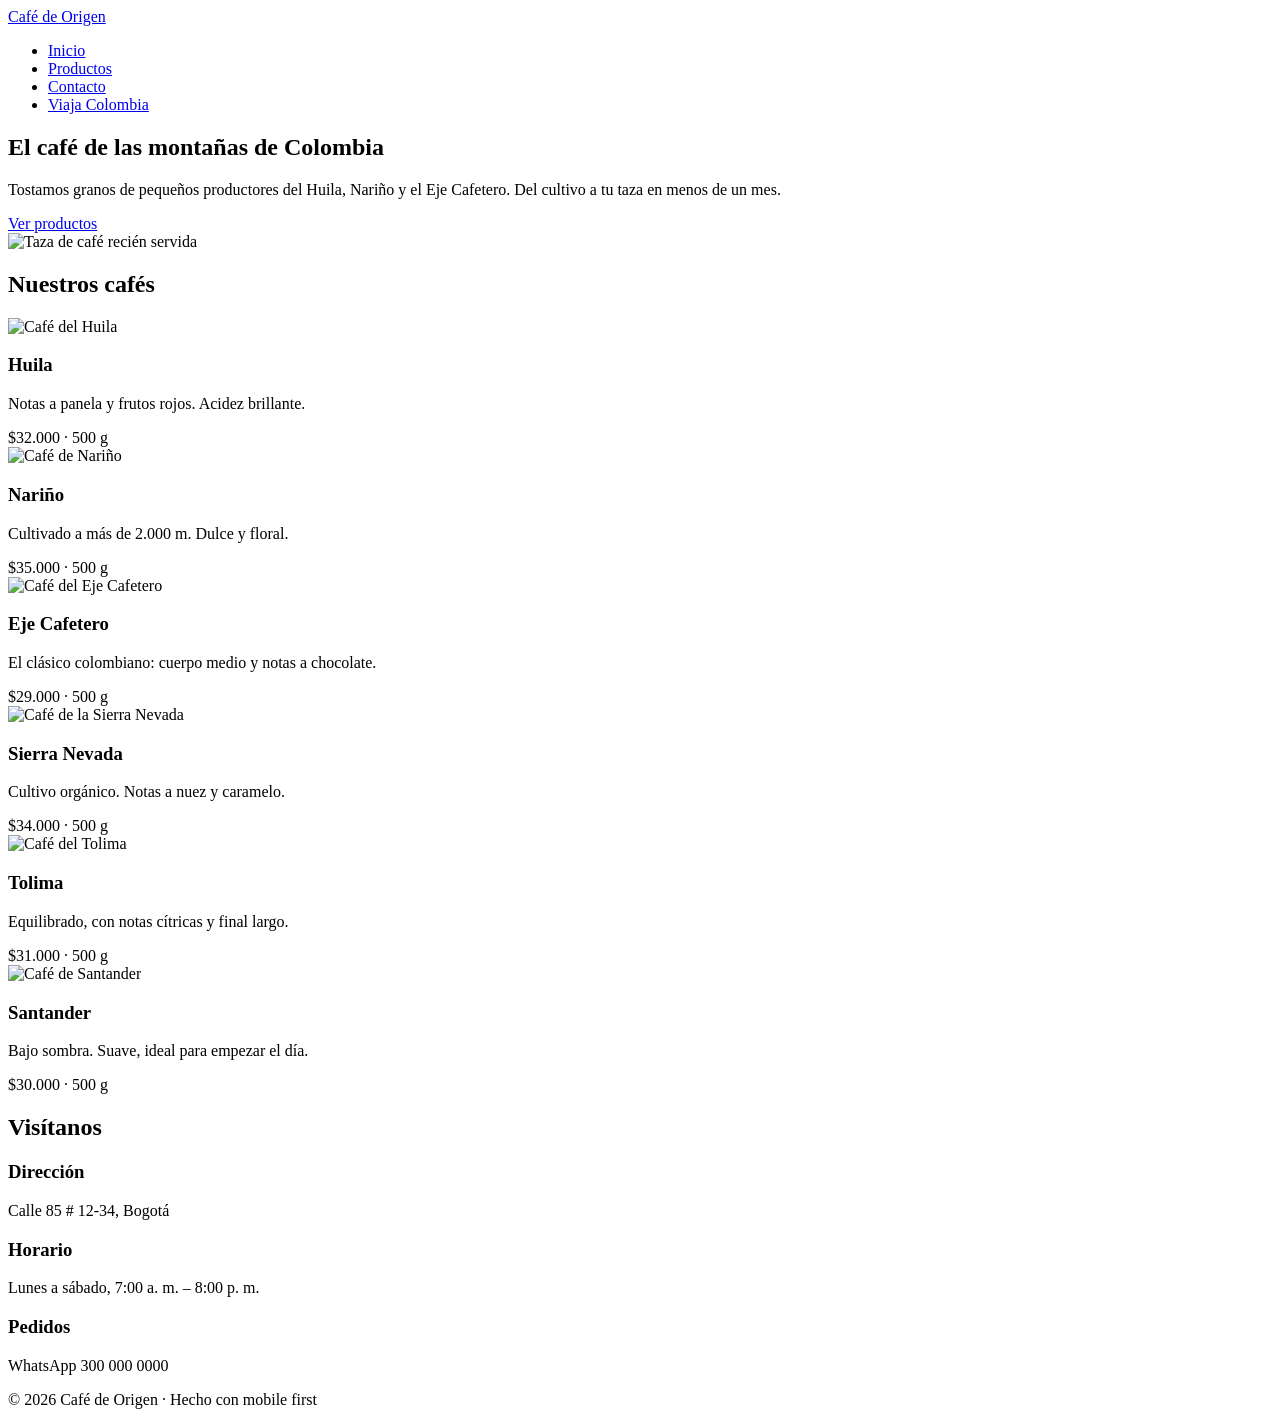
==== index.html @ ff090841 "Estructura inicial y viajaColombia." ====
<!DOCTYPE html> 
<html lang="es"> 
<head> 
<meta charset="UTF-8"> 
  <meta name="viewport" content="width=device-width, initial-scale=1.0"> 
  <title>Café de Origen</title> 
  <link rel="stylesheet" href="css/styles.css"> 
</head> 
<body> 
 
  <!-- ENCABEZADO --> 
  <header class="header"> 
    <div class="contenedor header__contenido"> 
      <a href="#inicio" class="logo">       Café de Origen</a> 
      <nav> 
        <ul class="nav__lista"> 
          <li><a href="#inicio">Inicio</a></li> 
          <li><a href="#productos">Productos</a></li> 
          <li><a href="#contacto">Contacto</a></li> 
          <li><a href="viajacolombia/index.html" class="nav__destacado">Viaja 
Colombia</a></li> 
        </ul> 
      </nav> 
    </div> 
  </header> 
 
  <main> 
    <!-- HERO --> 
    <section class="hero" id="inicio"> 
      <div class="contenedor hero__contenido"> 
        <div class="hero__texto"> 
          <h1>El café de las montañas de Colombia</h1> 
          <p>Tostamos granos de pequeños productores del Huila, Nariño y el Eje 
Cafetero. Del cultivo a tu taza en menos de un mes.</p> 
          <a href="#productos" class="boton">Ver productos</a> 
        </div> 
        <img class="hero__imagen" 
src="https://placehold.co/800x600/4b2e2a/f7f1e8.png?text=Cafe+de+Origen" alt="Taza de 
café recién servida"> 
      </div> 
    </section> 
 
    <!-- PRODUCTOS --> 
    <section class="productos" id="productos"> 
      <div class="contenedor"> 
        <h2>Nuestros cafés</h2> 
        <div class="tarjetas"> 
          <article class="tarjeta"> 
            <img src="https://placehold.co/600x400/6b4226/f7f1e8.png?text=Huila" 
alt="Café del Huila"> 
            <div class="tarjeta__cuerpo"> 
              <h3>Huila</h3> 
              <p>Notas a panela y frutos rojos. Acidez brillante.</p> 
              <span class="precio">$32.000 · 500 g</span> 
            </div> 
          </article> 
          <article class="tarjeta"> 
            <img src="https://placehold.co/600x400/6b4226/f7f1e8.png?text=Narino" 
alt="Café de Nariño"> 
            <div class="tarjeta__cuerpo"> 
              <h3>Nariño</h3> 
              <p>Cultivado a más de 2.000 m. Dulce y floral.</p> 
              <span class="precio">$35.000 · 500 g</span> 
            </div> 
          </article> 
          <article class="tarjeta"> 
            <img 
src="https://placehold.co/600x400/6b4226/f7f1e8.png?text=Eje+Cafetero" alt="Café del 
Eje Cafetero"> 
            <div class="tarjeta__cuerpo"> 
              <h3>Eje Cafetero</h3> 
              <p>El clásico colombiano: cuerpo medio y notas a chocolate.</p> 
              <span class="precio">$29.000 · 500 g</span> 
            </div> 
          </article> 
          <article class="tarjeta"> 
            <img 
src="https://placehold.co/600x400/6b4226/f7f1e8.png?text=Sierra+Nevada" alt="Café de 
la Sierra Nevada"> 
            <div class="tarjeta__cuerpo"> 
              <h3>Sierra Nevada</h3> 
              <p>Cultivo orgánico. Notas a nuez y caramelo.</p> 
              <span class="precio">$34.000 · 500 g</span> 
            </div> 
          </article> 
          <article class="tarjeta"> 
            <img src="https://placehold.co/600x400/6b4226/f7f1e8.png?text=Tolima" 
alt="Café del Tolima"> 
            <div class="tarjeta__cuerpo"> 
              <h3>Tolima</h3> 
              <p>Equilibrado, con notas cítricas y final largo.</p> 
              <span class="precio">$31.000 · 500 g</span> 
            </div> 
          </article> 
          <article class="tarjeta"> 
            <img src="https://placehold.co/600x400/6b4226/f7f1e8.png?text=Santander" 
alt="Café de Santander"> 
            <div class="tarjeta__cuerpo"> 
              <h3>Santander</h3> 
              <p>Bajo sombra. Suave, ideal para empezar el día.</p> 
              <span class="precio">$30.000 · 500 g</span> 
            </div> 
          </article> 
        </div> 
      </div> 
    </section> 
 
    <!-- CONTACTO --> 
    <section class="contacto" id="contacto"> 
      <div class="contenedor"> 
        <h2>Visítanos</h2> 
        <div class="contacto__grid"> 
          <div class="contacto__bloque"> 
            <h3>Dirección</h3> 
            <p>Calle 85 # 12-34, Bogotá</p> 
          </div> 
          <div class="contacto__bloque"> 
            <h3>Horario</h3> 
            <p>Lunes a sábado, 7:00 a. m. – 8:00 p. m.</p> 
          </div> 
          <div class="contacto__bloque"> 
            <h3>Pedidos</h3> 
            <p>WhatsApp 300 000 0000</p> 
          </div> 
        </div> 
      </div> 
    </section> 
  </main> 
 
  <!-- PIE DE PÁGINA --> 
  <footer class="footer"> 
    <p>© 2026 Café de Origen · Hecho con mobile first</p> 
  </footer> 
 
</body> 
</html>
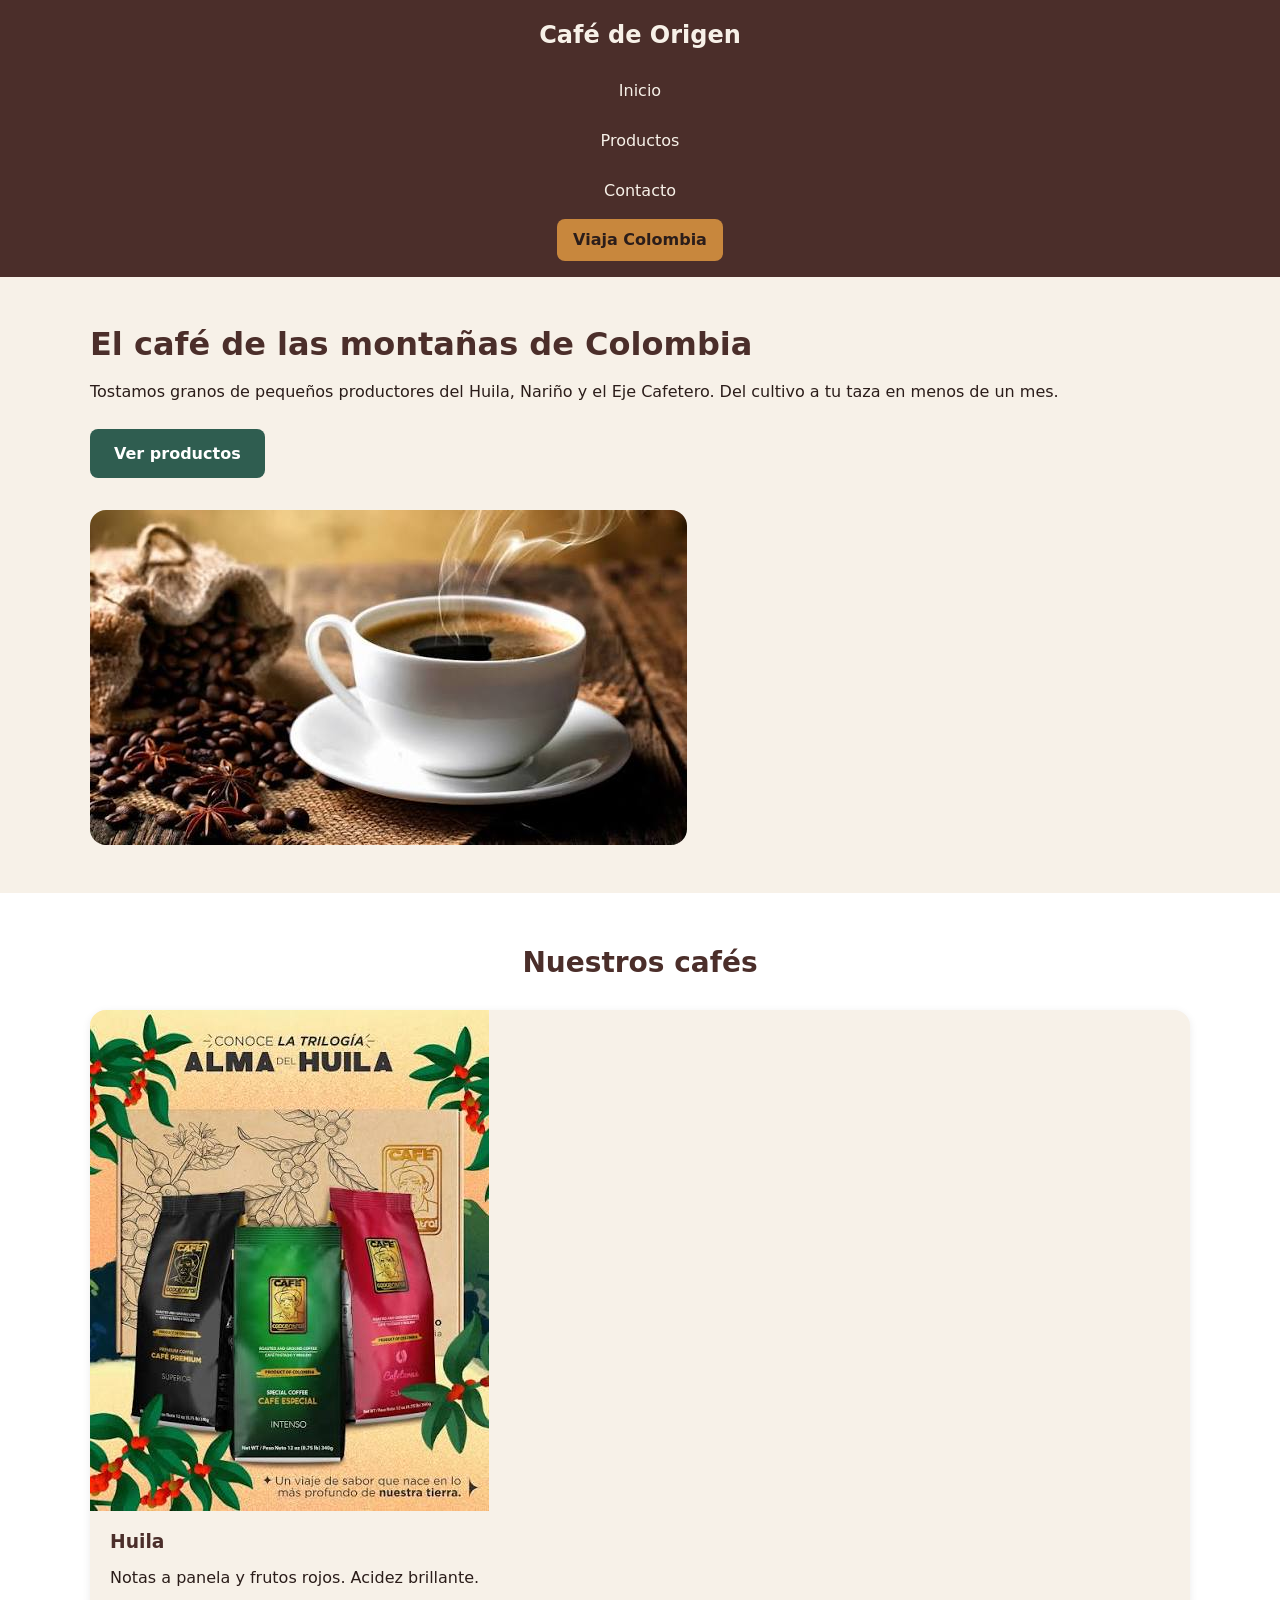
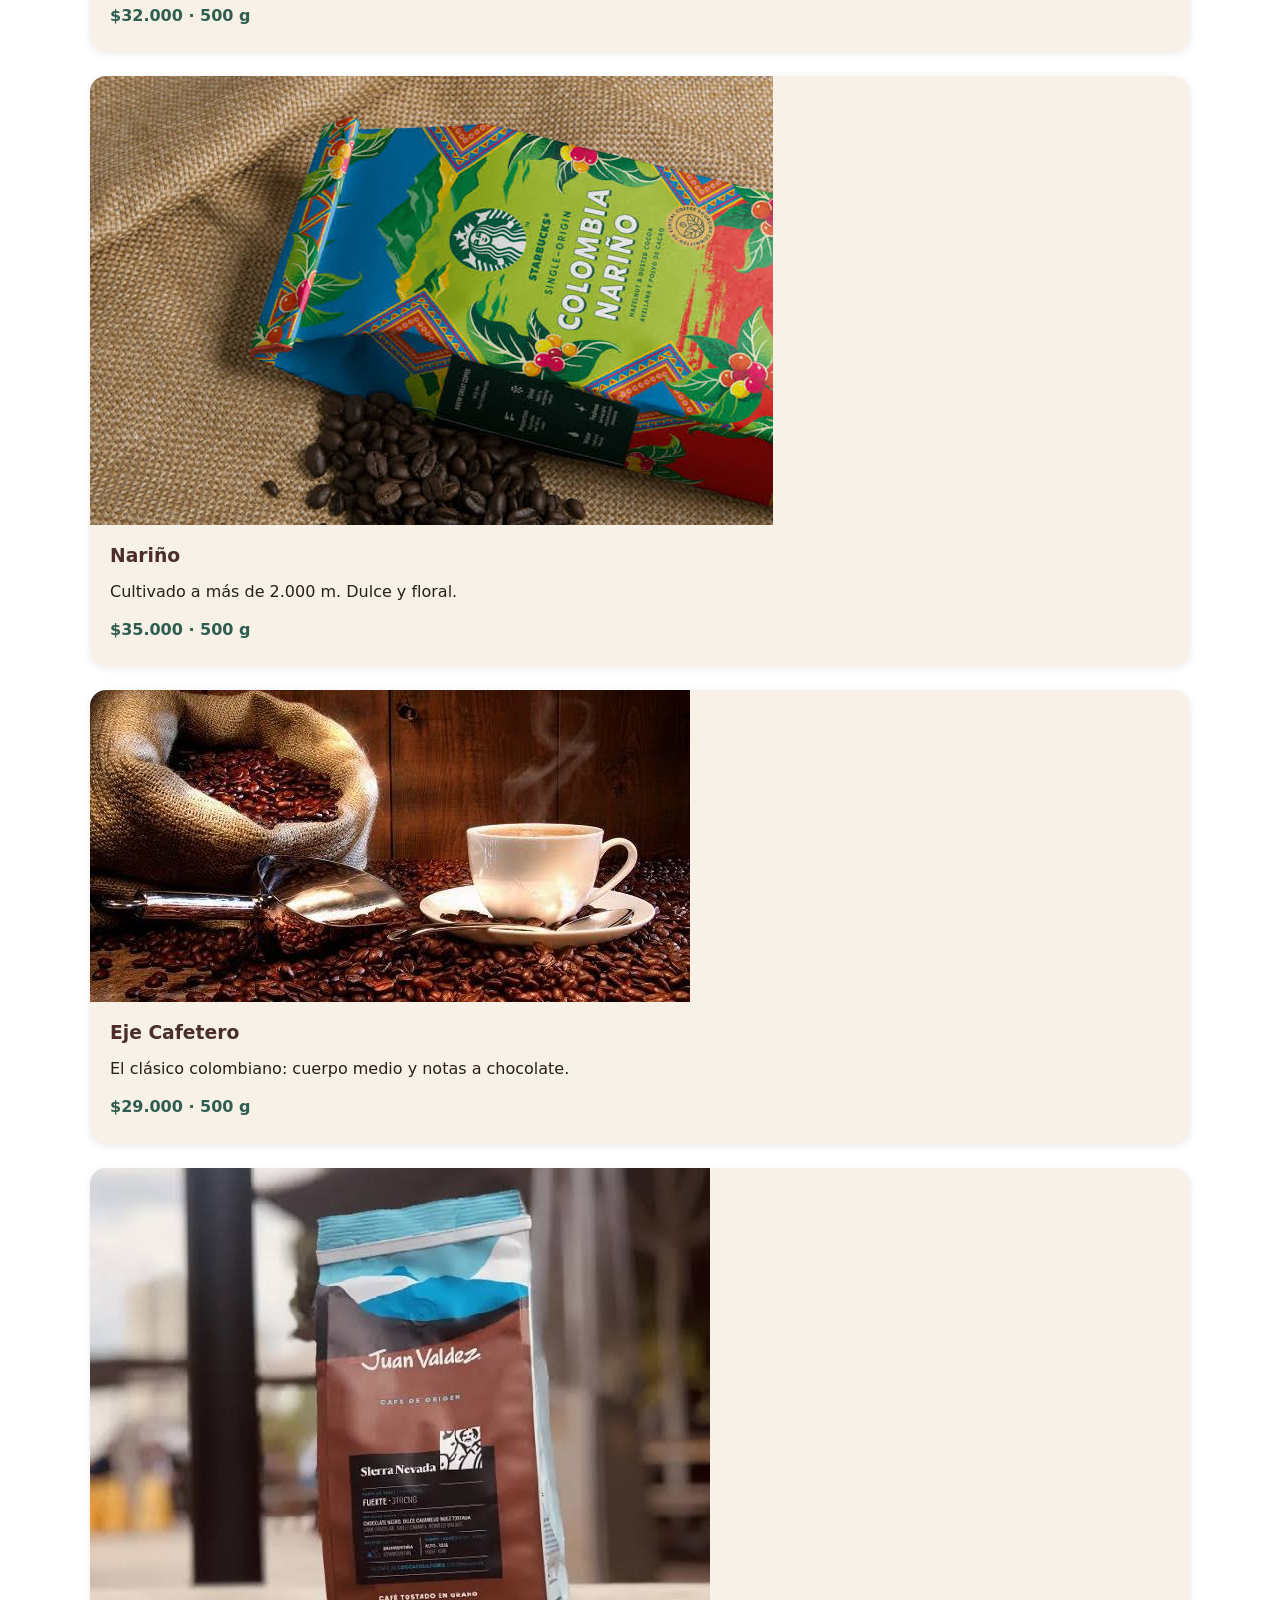
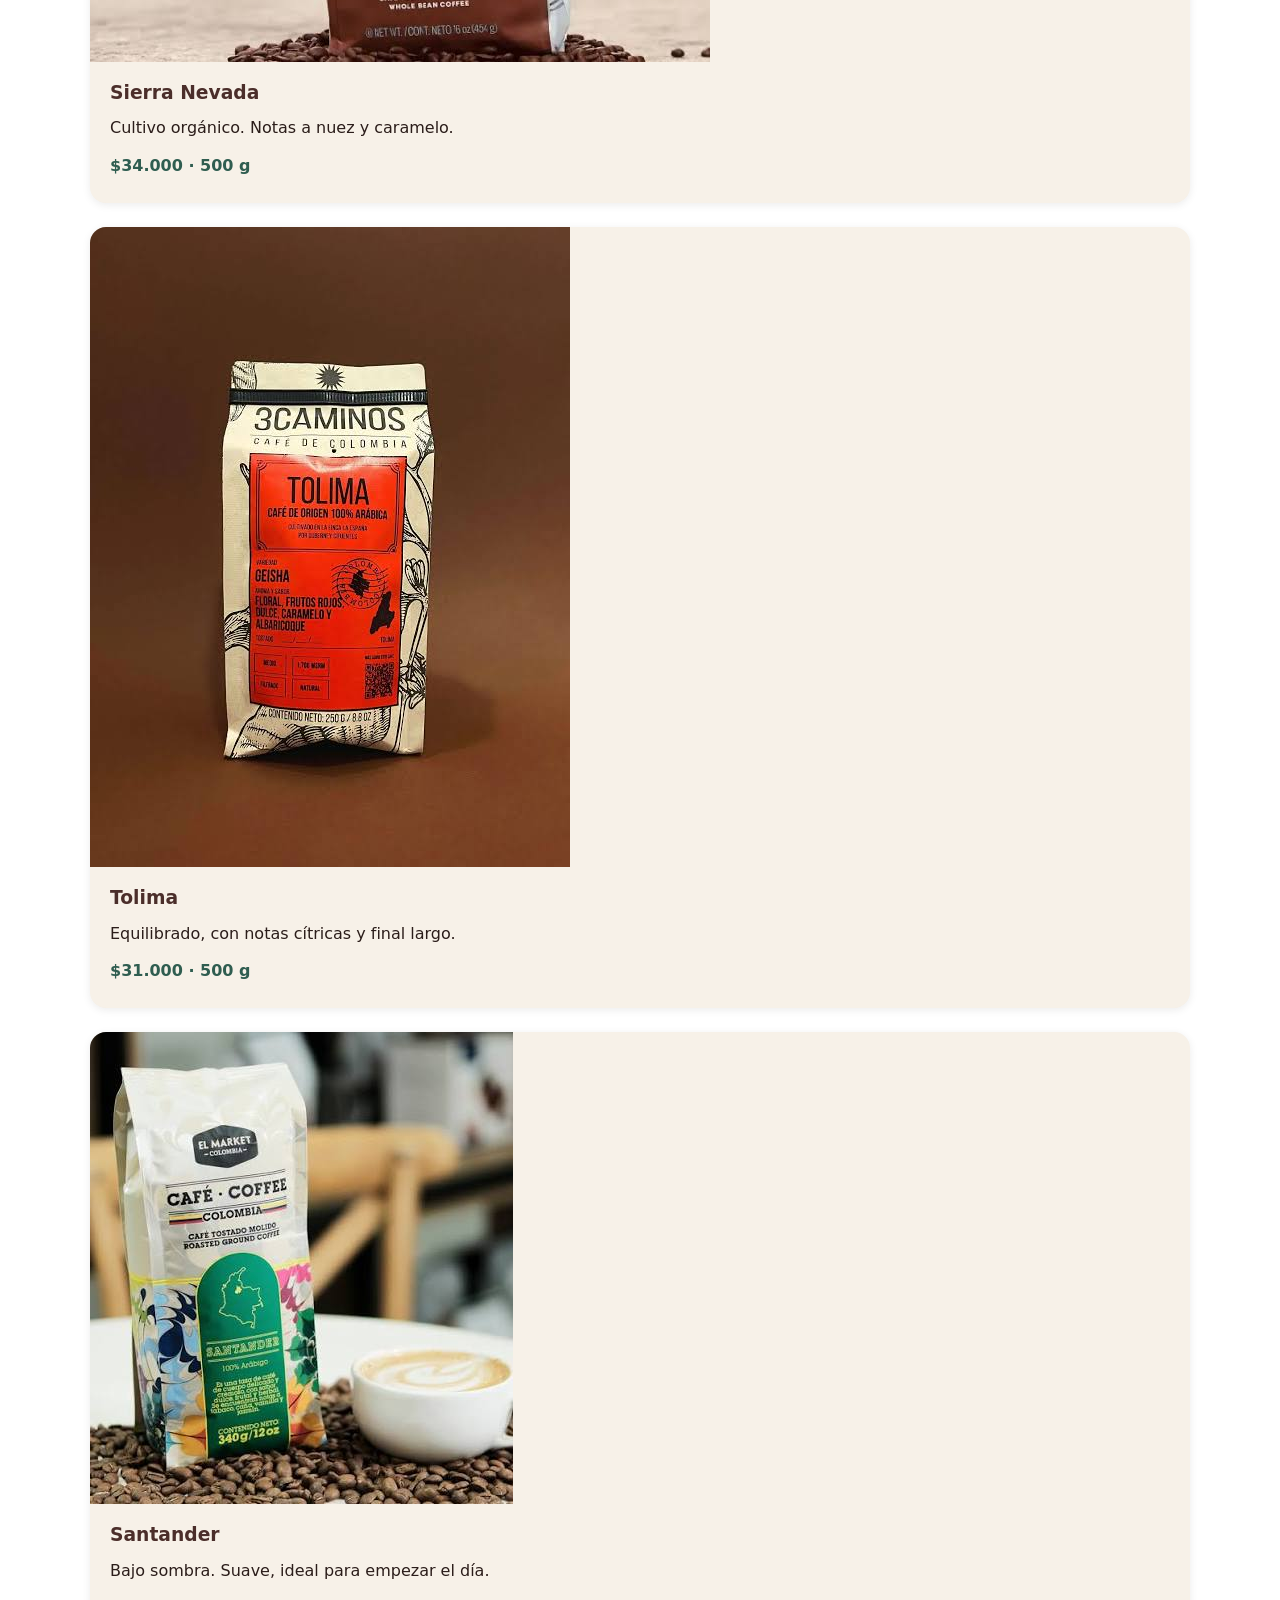
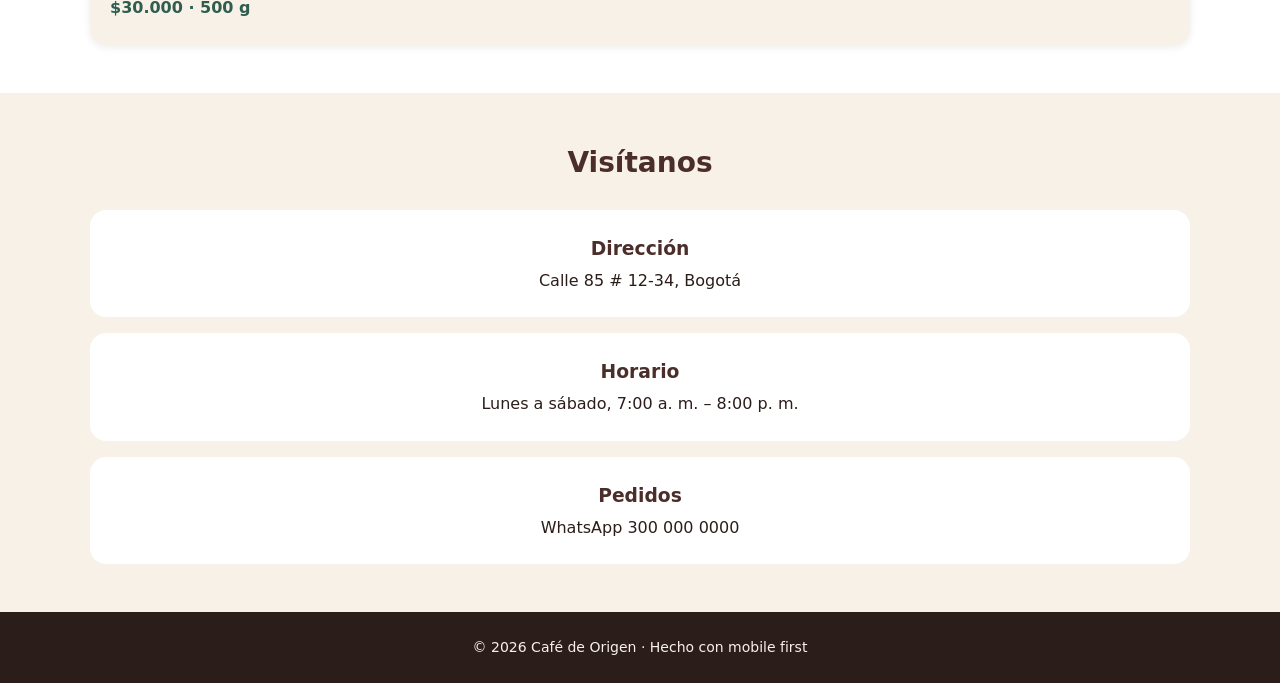
==== commit 0ab81a0b: "estilos base mobile first" ====
--- a/index.html
+++ b/index.html
@@ -35,7 +35,7 @@
           <a href="#productos" class="boton">Ver productos</a> 
         </div> 
         <img class="hero__imagen" 
-src="https://placehold.co/800x600/4b2e2a/f7f1e8.png?text=Cafe+de+Origen" alt="Taza de 
+src="img/tazaservida.jpg" alt="Taza de 
 café recién servida"> 
       </div> 
     </section> 
@@ -46,7 +46,7 @@
         <h2>Nuestros cafés</h2> 
         <div class="tarjetas"> 
           <article class="tarjeta"> 
-            <img src="https://placehold.co/600x400/6b4226/f7f1e8.png?text=Huila" 
+            <img src="img/huila.jpg" 
 alt="Café del Huila"> 
             <div class="tarjeta__cuerpo"> 
               <h3>Huila</h3> 
@@ -55,7 +55,7 @@
             </div> 
           </article> 
           <article class="tarjeta"> 
-            <img src="https://placehold.co/600x400/6b4226/f7f1e8.png?text=Narino" 
+            <img src="img/nariño.jpg" 
 alt="Café de Nariño"> 
             <div class="tarjeta__cuerpo"> 
               <h3>Nariño</h3> 
@@ -65,7 +65,7 @@
           </article> 
           <article class="tarjeta"> 
             <img 
-src="https://placehold.co/600x400/6b4226/f7f1e8.png?text=Eje+Cafetero" alt="Café del 
+src="img/cafetero.jpg" alt="Café del 
 Eje Cafetero"> 
             <div class="tarjeta__cuerpo"> 
               <h3>Eje Cafetero</h3> 
@@ -75,7 +75,7 @@
           </article> 
           <article class="tarjeta"> 
             <img 
-src="https://placehold.co/600x400/6b4226/f7f1e8.png?text=Sierra+Nevada" alt="Café de 
+src="img/nevada.jpg" alt="Café de 
 la Sierra Nevada"> 
             <div class="tarjeta__cuerpo"> 
               <h3>Sierra Nevada</h3> 
@@ -84,7 +84,7 @@
             </div> 
           </article> 
           <article class="tarjeta"> 
-            <img src="https://placehold.co/600x400/6b4226/f7f1e8.png?text=Tolima" 
+            <img src="img/tolima.jpg" 
 alt="Café del Tolima"> 
             <div class="tarjeta__cuerpo"> 
               <h3>Tolima</h3> 
@@ -93,7 +93,7 @@
             </div> 
           </article> 
           <article class="tarjeta"> 
-            <img src="https://placehold.co/600x400/6b4226/f7f1e8.png?text=Santander" 
+            <img src="img/santander.jpg" 
 alt="Café de Santander"> 
             <div class="tarjeta__cuerpo"> 
               <h3>Santander</h3> 
--- a/css/styles.css
+++ b/css/styles.css
@@ -0,0 +1,178 @@
+*{
+box-sizing: border-box;
+margin: 0;
+padding: 0;
+
+}
+html { 
+font-size: 100%;
+scroll-behavior: smooth; 
+} 
+
+body { 
+font-family: system-ui, "Segoe UI", Roboto, Arial, sans-serif; 
+font-size: 1rem; 
+line-height: 1.6; 
+color: #2b1d1a; 
+background-color: #f7f1e8; 
+} 
+
+a { 
+color: inherit; 
+text-decoration: none; 
+} 
+
+ul { 
+list-style: none; 
+} 
+
+h2 { 
+font-size: 1.75rem; 
+color: #4b2e2a; 
+text-align: center; 
+margin-bottom: 1.5rem; 
+} 
+img { 
+max-width: 100%; 
+height: auto; 
+display: block; 
+} 
+.contenedor { 
+width: 90%; 
+max-width: 1100px; 
+margin: 0 auto; 
+}
+.header { 
+background-color: #4b2e2a; 
+color: #f7f1e8; 
+padding: 1rem 0; 
+} 
+
+.header__contenido { 
+display: flex; 
+flex-direction: column; 
+align-items: center; 
+gap: 1rem; 
+} 
+
+.logo { 
+font-size: 1.5rem; 
+font-weight: 700; 
+} 
+
+.nav__lista { 
+display: flex; 
+flex-direction: column; 
+align-items: center; 
+gap: 0.5rem; 
+} 
+
+.nav__lista a { 
+display: block; 
+padding: 0.5rem 1rem; 
+border-radius: 0.5rem; 
+} 
+
+.nav__lista a:hover { 
+background-color: rgba(255, 255, 255, 0.15); 
+} 
+
+.nav__destacado { 
+background-color: #c8873d; 
+color: #2b1d1a; 
+font-weight: 700; 
+} 
+.hero { 
+padding: 3rem 0; 
+} 
+
+.hero__contenido { 
+display: grid; 
+gap: 2rem; 
+} 
+
+.hero h1 { 
+font-size: 2rem; 
+line-height: 1.2; 
+color: #4b2e2a; 
+margin-bottom: 1rem; 
+} 
+
+.hero p { 
+margin-bottom: 1.5rem; 
+} 
+
+.boton { 
+display: inline-block; 
+background-color: #2f5d50; 
+color: #ffffff; 
+padding: 0.75rem 1.5rem; 
+border-radius: 0.5rem; 
+font-weight: 700; 
+} 
+
+.hero__imagen { 
+border-radius: 1rem; 
+} 
+.productos { 
+background-color: #ffffff; 
+padding: 3rem 0; 
+} 
+
+.tarjetas { 
+display: grid; 
+grid-template-columns: 1fr; 
+gap: 1.5rem; 
+} 
+
+.tarjeta { 
+background-color: #f7f1e8; 
+border-radius: 1rem; 
+overflow: hidden; 
+box-shadow: 0 2px 8px rgba(0, 0, 0, 0.08); 
+} 
+
+.tarjeta__cuerpo { 
+padding: 1rem 1.25rem 1.5rem; 
+} 
+
+.tarjeta h3 { 
+color: #4b2e2a; 
+margin-bottom: 0.5rem; 
+} 
+
+.precio { 
+display: block; 
+margin-top: 0.75rem; 
+font-weight: 700; 
+color: #2f5d50; 
+} 
+.contacto { 
+padding: 3rem 0; 
+} 
+
+.contacto__grid { 
+display: flex; 
+flex-direction: column; 
+gap: 1rem; 
+} 
+
+.contacto__bloque { 
+background-color: #ffffff; 
+padding: 1.5rem; 
+border-radius: 1rem; 
+text-align: center; 
+} 
+
+.contacto__bloque h3 { 
+color: #4b2e2a; 
+margin-bottom: 0.25rem; 
+} 
+
+.footer { 
+background-color: #2b1d1a; 
+color: #f7f1e8; 
+text-align: center; 
+padding: 1.5rem 0; 
+font-size: 0.875rem; 
+} 
